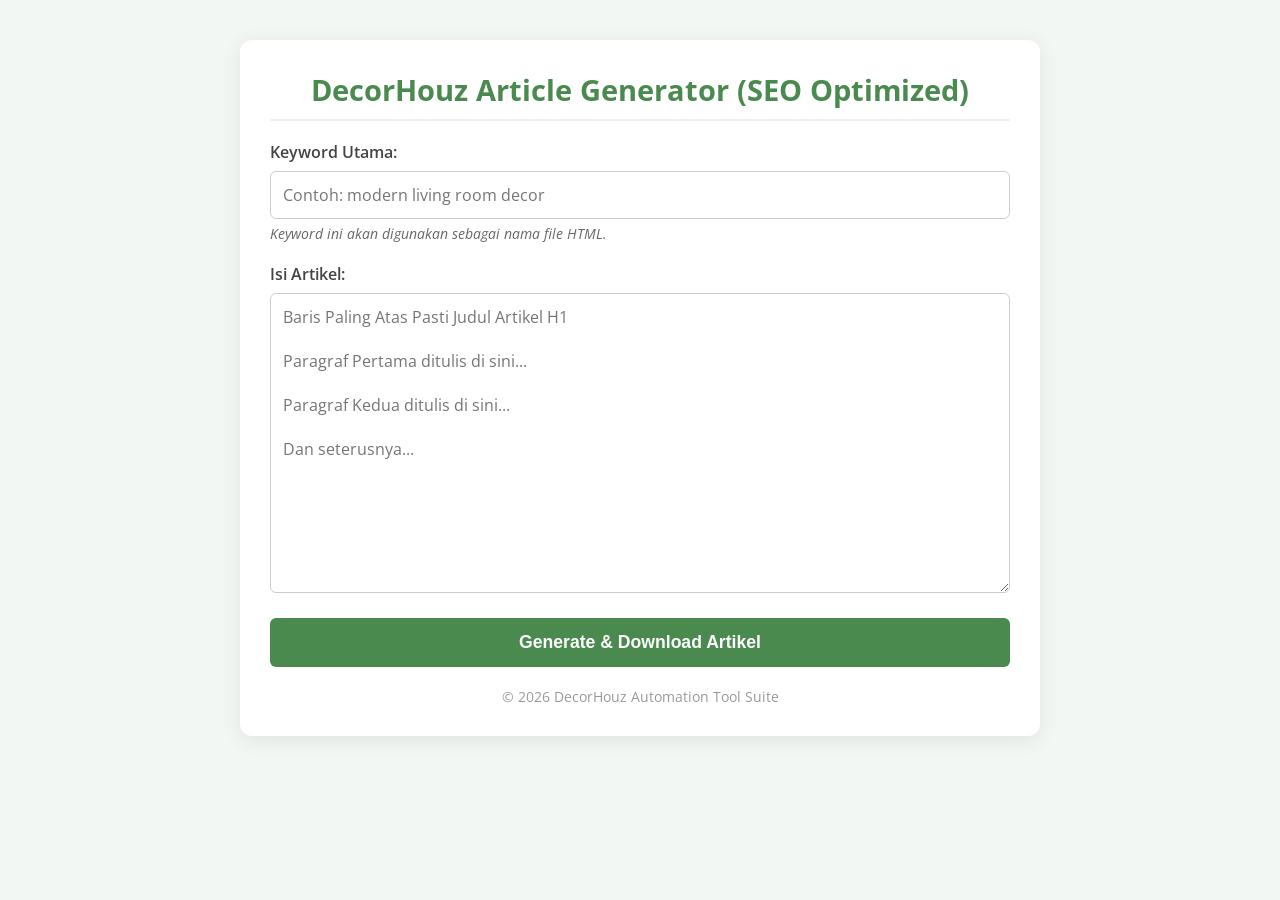
==== generator.html @ d0d111c6 "Update generator.html" ====
<!DOCTYPE html>
<html lang="id">
<head>
    <meta charset="UTF-8">
    <meta name="viewport" content="width=device-width, initial-scale=1.0">
    <title>DecorHouz - Static Article Generator Tool</title>
    <style>
        @import url('https://fonts.googleapis.com/css2?family=Open+Sans:wght@400;600;700&display=swap');
        
        * { box-sizing: border-box; margin: 0; padding: 0; }
        body {
            font-family: 'Open Sans', sans-serif;
            background-color: #f3f7f4;
            color: #333;
            padding: 40px 20px;
        }
        .wrapper {
            max-width: 800px;
            margin: 0 auto;
            background: #fff;
            padding: 30px;
            border-radius: 12px;
            box-shadow: 0 4px 20px rgba(0,0,0,0.08);
        }
        h2 {
            color: #4a8a4f;
            margin-bottom: 20px;
            font-size: 1.8rem;
            border-bottom: 2px solid #eef2ef;
            padding-bottom: 10px;
            text-align: center;
        }
        .form-group {
            margin-bottom: 20px;
        }
        label {
            display: block;
            font-weight: 600;
            margin-bottom: 8px;
            color: #444;
        }
        input[type="text"], textarea {
            width: 100%;
            padding: 12px;
            border: 1px solid #ccc;
            border-radius: 6px;
            font-size: 1rem;
            font-family: inherit;
            transition: border-color 0.3s ease;
        }
        input[type="text"]:focus, textarea:focus {
            border-color: #4a8a4f;
            outline: none;
        }
        textarea {
            height: 300px;
            resize: vertical;
        }
        .note {
            font-size: 0.85rem;
            color: #666;
            margin-top: 5px;
            font-style: italic;
        }
        /* Style baru untuk Kotak Rekomendasi Link */
        .recommendation-box {
            margin-top: 10px;
            padding: 12px;
            background-color: #eef2ef;
            border-left: 4px solid #4a8a4f;
            border-radius: 4px;
            font-size: 0.95rem;
            display: none; /* Sembunyi sebelum diketik */
        }
        .recommendation-box a {
            color: #4a8a4f;
            font-weight: 700;
            text-decoration: none;
            word-break: break-all;
        }
        .recommendation-box a:hover {
            text-decoration: underline;
            color: #3b6e3f;
        }
        button {
            width: 100%;
            background-color: #4a8a4f;
            color: white;
            border: none;
            padding: 14px;
            font-size: 1.1rem;
            font-weight: 700;
            border-radius: 6px;
            cursor: pointer;
            transition: background 0.3s ease;
        }
        button:hover {
            background-color: #3b6e3f;
        }
        footer-tool {
            display: block;
            text-align: center;
            margin-top: 20px;
            font-size: 0.85rem;
            color: #999;
        }
    </style>
</head>
<body>

<div class="wrapper">
    <h2>DecorHouz Article Generator (SEO Optimized)</h2>
    
    <div class="form-group">
        <label for="keyword">Keyword Utama:</label>
        <input type="text" id="keyword" placeholder="Contoh: modern living room decor" autocomplete="off">
        <div class="note">Keyword ini akan digunakan sebagai nama file HTML.</div>
        
        <div id="rec-box" class="recommendation-box">
            Link Rekomendasi: <br>
            <a href="#" id="rec-link" target="_blank">-</a>
        </div>
    </div>
    
    <div class="form-group">
        <label for="content">Isi Artikel:</label>
        <textarea id="content" placeholder="Baris Paling Atas Pasti Judul Artikel H1&#10;&#10;Paragraf Pertama ditulis di sini...&#10;&#10;Paragraf Kedua ditulis di sini...&#10;&#10;Dan seterusnya..."></textarea>
    </div>
    
    <button onclick="generateAndDownload()">Generate & Download Artikel</button>
    
    <footer-tool>&copy; 2026 DecorHouz Automation Tool Suite</footer-tool>
</div>

<script>
// Variabel global untuk menyimpan domain
let baseDomain = "https://dreamroomdecor.github.io/trends/"; // Domain Default (jika gagal memuat)

// Ambil domain dari file domain.txt saat halaman dimuat
fetch('domain.txt')
    .then(response => response.text())
    .then(data => {
        let domain = data.trim();
        if (domain) {
            // Hilangkan jika ada teks format yang tidak sengaja copy-paste seperti 
            domain = domain.replace(/\\[.*?\\]\\s*/g, '').replace(/\\s*/gi, '').trim(); 
            
            // Pastikan URL memiliki format yang tepat
            if (!domain.startsWith('http://') && !domain.startsWith('https://')) {
                domain = 'https://' + domain;
            }
            // Pastikan ada '/' di akhir
            if (!domain.endsWith('/')) {
                domain += '/';
            }
            baseDomain = domain;
        }
    })
    .catch(err => console.log('File domain.txt tidak ditemukan. Menggunakan domain default.'));

// Logika untuk menampilkan preview Link Rekomendasi
const keywordInput = document.getElementById('keyword');
const recBox = document.getElementById('rec-box');
const recLink = document.getElementById('rec-link');

keywordInput.addEventListener('input', function() {
    const keywordText = this.value.trim();
    if (keywordText.length > 0) {
        // Buat slug otomatis dari input user
        const slug = keywordText.toLowerCase()
                                .replace(/\s+/g, '-')
                                .replace(/[^a-z0-9-]/g, '')
                                .replace(/-+/g, '-');
                                
        // Gabungkan domain + slug
        const fullUrl = baseDomain + slug;
        
        recLink.href = fullUrl;
        recLink.textContent = fullUrl;
        recBox.style.display = 'block';
    } else {
        recBox.style.display = 'none';
    }
});


function generateAndDownload() {
    const keywordInputVal = document.getElementById('keyword').value.trim();
    const contentInput = document.getElementById('content').value.trim();
    
    if (!keywordInputVal || !contentInput) {
        alert('Mohon isi kolom Keyword dan Isi Artikel terlebih dahulu!');
        return;
    }
    
    // 1. Buat Slug URL & Nama File
    const keywordSlug = keywordInputVal.toLowerCase()
                                    .replace(/\s+/g, '-')
                                    .replace(/[^a-z0-9-]/g, '')
                                    .replace(/-+/g, '-');
    const fileName = keywordSlug + '.html';
    
    const lines = contentInput.split('\n').map(line => line.trim()).filter(line => line.length > 0);
    
    if (lines.length < 1) {
        alert('Isi artikel tidak valid atau kosong!');
        return;
    }
    
    const h1Title = lines[0]; 
    const remainingParagraphs = lines.slice(1);
    
    // 2. Bangun isi konten artikel beserta iklan ad2
    let articleBodyHtml = `<h1>${h1Title}</h1>\n`;
    articleBodyHtml += `<center><script src="https://seribudollarperhari.github.io/banner/ad2.js"><\/script></center>\n`;
    
    const relatedQueries = [
        `${keywordInputVal} interior design`,
        `${keywordInputVal} home decor ideas`,
        `${keywordInputVal} room aesthetic`,
        `${keywordInputVal} minimalist styling`,
        `${keywordInputVal} modern layout inspiration`,
        `${keywordInputVal} beautiful house decor`
    ];
    
    remainingParagraphs.forEach((paragraphText, index) => {
        // Gambar otomatis dengan rasio 16:9
        if (index === 1 || (index > 1 && index % 2 === 1)) {
            const queryIndex = Math.floor(index / 2) % relatedQueries.length;
            const chosenImageQuery = relatedQueries[queryIndex];
            
            const agcTargetSlug = chosenImageQuery.replace(/\s+/g, '-').toLowerCase();
            // MENGGUNAKAN BASE DOMAIN TERBARU DENGAN FORMAT LANGSUNG (TANPA detail.html?q=)
            const agcTargetUrl = `${baseDomain}${agcTargetSlug}`;
            
            const imgUrl = `https://tse1.mm.bing.net/th?q=${encodeURIComponent(chosenImageQuery)}&w=800&h=450&c=7&rs=1&p=0&dpr=1.5&pid=1.7`;
            
            articleBodyHtml += `
            <div class="article-image" style="text-align: center; margin: 25px 0;">
                <a href="${agcTargetUrl}" title="View more about ${chosenImageQuery}" target="_blank">
                    <img src="${imgUrl}" alt="${h1Title} - ${chosenImageQuery}" style="width: 100%; max-width: 800px; height: auto; aspect-ratio: 16/9; object-fit: cover; border-radius: 8px; box-shadow: 0 4px 12px rgba(0,0,0,0.08); transition: transform 0.2s;" onmouseover="this.style.transform='scale(1.01)'" onmouseout="this.style.transform='scale(1)'">
                </a>
            </div>\n`;
        }
        
        articleBodyHtml += `<p>${paragraphText}</p>\n`;
    });
    
    const metaDesc = remainingParagraphs[0] ? remainingParagraphs[0].substring(0, 150) + '...' : h1Title;
    
    // 3. Satukan HTML Output + Script AGC
    const finalHtmlOutput = `<!DOCTYPE html>
<html lang="en">
<head>
    <meta charset="UTF-8">
    <meta name="viewport" content="width=device-width, initial-scale=1.0">
    
    <title>${h1Title} | DecorHouz</title>
    <meta name="description" content="${metaDesc}">
    <meta name="robots" content="index, follow">
    
    <link rel="stylesheet" href="style.css">
</head>
<body>
    <center><script src="https://seribudollarperhari.github.io/banner/ad1.js"><\/script></center>
    
    <header>
        <div class="container">
            <a href="index.html" class="logo-link">
                <div class="logo">DecorHouz</div>
            </a>
            
            <nav>
                <ul>
                    <li><a href="index.html">Home</a></li>
                    <li><a href="about.html">About Us</a></li>
                    <li><a href="contact.html">Contact</a></li>
                    <li><a href="privacy.html">Privacy Policy</a></li>
                </ul>
            </nav>
        </div>
    </header>

    <main>
        <div class="container">
            
            <article class="main-article">
                <div class="article-content">
                    ${articleBodyHtml}
                </div>
            </article>
            
            <center><script src="https://seribudollarperhari.github.io/banner/ad3.js"><\/script></center>
            
            <section class="related-posts-section">
                <h3 style="margin-bottom: 1.5rem; text-align: center; font-size: 1.8rem; color: #222;">More Home Decor Inspirations</h3>
                <div id="related-posts-container" class="content-grid">
                </div>
            </section>
            
            <center><script src="https://seribudollarperhari.github.io/banner/nativ.js"><\/script></center>
            
        </div>
    </main>

    <footer>
        <div class="container">
            <p>&copy; 2026 DecorHouz - Home Decor Ideas. All rights reserved.</p>
        </div>
    </footer>

    <script>
        (function() {
            const keyword = "${h1Title}";
            const displayed = new Set([keyword.toLowerCase()]);
            
            function generateRelated() {
                const script = document.createElement('script');
                script.src = 'https://suggestqueries.google.com/complete/search?client=youtube&jsonp=handleRelatedSuggest&hl=en&q=' + encodeURIComponent(keyword + " home decor");
                document.head.appendChild(script);
                script.onload = () => script.remove();
                script.onerror = () => loadFallback();
            }

            window.handleRelatedSuggest = function(data) {
                const suggestions = data[1];
                if (!suggestions || suggestions.length === 0) {
                    loadFallback();
                    return;
                }
                renderPosts(suggestions.map(item => typeof item === 'string' ? item : item[0]));
            };

            function loadFallback() {
                fetch('keyword.txt')
                    .then(res => res.text())
                    .then(data => {
                        const keywords = data.split('\\n').map(k => k.trim()).filter(k => k.length > 0);
                        for (let i = keywords.length - 1; i > 0; i--) {
                            const j = Math.floor(Math.random() * (i + 1));
                            [keywords[i], keywords[j]] = [keywords[j], keywords[i]];
                        }
                        renderPosts(keywords);
                    })
                    .catch(e => console.log('Silakan siapkan file keyword.txt di hosting.'));
            }

            function renderPosts(items) {
                const container = document.getElementById('related-posts-container');
                if (!container) return;
                
                let html = '';
                let count = 0;
                
                const hookWords = ['Beautiful', 'Aesthetic', 'Modern', 'Minimalist', 'Cozy', 'Elegant', 'Luxury', 'Creative', 'Stunning', 'Inspiring']; 
                const suffixWords = ['Home Decor', 'Design Ideas', 'Interior Inspo', 'Room Decor', 'Decorating Tips'];
                
                items.forEach(item => {
                    if(count >= 5) return;
                    
                    let relatedTerm = item.replace(/home decor/gi, '').trim();
                    if(!relatedTerm) relatedTerm = item;
                    
                    const termLower = relatedTerm.toLowerCase();
                    if(displayed.has(termLower)) return;
                    displayed.add(termLower);
                    count++;
                    
                    const slug = relatedTerm.replace(/\\s+/g, '-').toLowerCase();
                    
                    // FORMAT LINK AGC TERBARU MENGGUNAKAN BASE DOMAIN
                    const linkUrl = '${baseDomain}' + slug;
                    
                    const queryImg = relatedTerm + " home decor";
                    const imgUrl = 'https://tse1.mm.bing.net/th?q=' + encodeURIComponent(queryImg) + '&w=400&h=400&c=7&rs=1&p=0&dpr=1.5&pid=1.7';
                    
                    const rHook = hookWords[Math.floor(Math.random() * hookWords.length)];
                    const rSuffix = suffixWords[Math.floor(Math.random() * suffixWords.length)];
                    const rTitle = rHook + ' ' + relatedTerm.split(' ').map(w => w.charAt(0).toUpperCase() + w.slice(1)).join(' ') + ' ' + rSuffix;
                    
                    html += '<article class="content-card"><a href="' + linkUrl + '"><img src="' + imgUrl + '" alt="' + rTitle + '" loading="lazy"><div class="content-card-body"><h3>' + rTitle + '</h3></div></a></article>';
                });
                
                container.innerHTML = html;
            }

            // Jalankan fungsi setelah deklarasi
            generateRelated();
        })();
    <\/script>
</body>
</html>`;

    // 4. Download file HTML
    const blob = new Blob([finalHtmlOutput], { type: 'text/html;charset=utf-8;' });
    const link = document.createElement("a");
    
    if (link.download !== undefined) {
        const url = URL.createObjectURL(blob);
        link.setAttribute("href", url);
        link.setAttribute("download", fileName);
        link.style.visibility = 'hidden';
        document.body.appendChild(link);
        link.click();
        document.body.removeChild(link);
    }
}
</script>

</body>
</html>
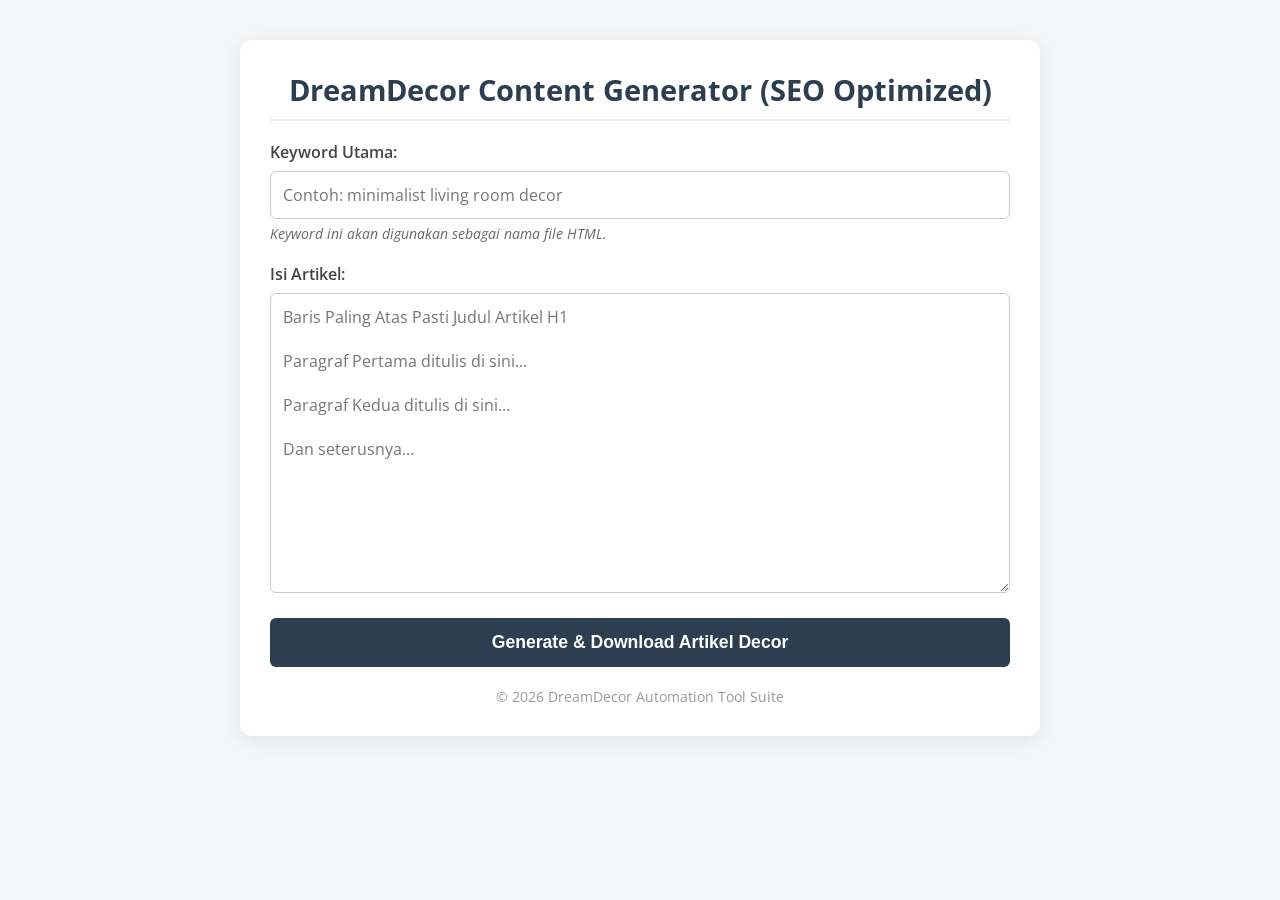
==== commit e4629102: "Add files via upload" ====
--- a/generator.html
+++ b/generator.html
@@ -3,14 +3,14 @@
 <head>
     <meta charset="UTF-8">
     <meta name="viewport" content="width=device-width, initial-scale=1.0">
-    <title>DecorHouz - Static Article Generator Tool</title>
+    <title>DreamDecor - Static Home Decor Generator Tool</title>
     <style>
         @import url('https://fonts.googleapis.com/css2?family=Open+Sans:wght@400;600;700&display=swap');
         
         * { box-sizing: border-box; margin: 0; padding: 0; }
         body {
             font-family: 'Open Sans', sans-serif;
-            background-color: #f3f7f4;
+            background-color: #f4f6f7;
             color: #333;
             padding: 40px 20px;
         }
@@ -23,10 +23,10 @@
             box-shadow: 0 4px 20px rgba(0,0,0,0.08);
         }
         h2 {
-            color: #4a8a4f;
+            color: #2c3e50;
             margin-bottom: 20px;
             font-size: 1.8rem;
-            border-bottom: 2px solid #eef2ef;
+            border-bottom: 2px solid #ecf0f1;
             padding-bottom: 10px;
             text-align: center;
         }
@@ -49,7 +49,7 @@
             transition: border-color 0.3s ease;
         }
         input[type="text"]:focus, textarea:focus {
-            border-color: #4a8a4f;
+            border-color: #2c3e50;
             outline: none;
         }
         textarea {
@@ -62,29 +62,28 @@
             margin-top: 5px;
             font-style: italic;
         }
-        /* Style baru untuk Kotak Rekomendasi Link */
         .recommendation-box {
             margin-top: 10px;
             padding: 12px;
-            background-color: #eef2ef;
-            border-left: 4px solid #4a8a4f;
+            background-color: #e8f4f8;
+            border-left: 4px solid #2980b9;
             border-radius: 4px;
             font-size: 0.95rem;
-            display: none; /* Sembunyi sebelum diketik */
+            display: none;
         }
         .recommendation-box a {
-            color: #4a8a4f;
+            color: #2980b9;
             font-weight: 700;
             text-decoration: none;
             word-break: break-all;
         }
         .recommendation-box a:hover {
             text-decoration: underline;
-            color: #3b6e3f;
+            color: #1c5980;
         }
         button {
             width: 100%;
-            background-color: #4a8a4f;
+            background-color: #2c3e50;
             color: white;
             border: none;
             padding: 14px;
@@ -95,7 +94,7 @@
             transition: background 0.3s ease;
         }
         button:hover {
-            background-color: #3b6e3f;
+            background-color: #1a252f;
         }
         footer-tool {
             display: block;
@@ -109,15 +108,15 @@
 <body>
 
 <div class="wrapper">
-    <h2>DecorHouz Article Generator (SEO Optimized)</h2>
+    <h2>DreamDecor Content Generator (SEO Optimized)</h2>
     
     <div class="form-group">
         <label for="keyword">Keyword Utama:</label>
-        <input type="text" id="keyword" placeholder="Contoh: modern living room decor" autocomplete="off">
+        <input type="text" id="keyword" placeholder="Contoh: minimalist living room decor" autocomplete="off">
         <div class="note">Keyword ini akan digunakan sebagai nama file HTML.</div>
         
         <div id="rec-box" class="recommendation-box">
-            Link Rekomendasi: <br>
+            Link Rekomendasi (Sebagai panduan jika ingin ditanam backlink): <br>
             <a href="#" id="rec-link" target="_blank">-</a>
         </div>
     </div>
@@ -127,38 +126,31 @@
         <textarea id="content" placeholder="Baris Paling Atas Pasti Judul Artikel H1&#10;&#10;Paragraf Pertama ditulis di sini...&#10;&#10;Paragraf Kedua ditulis di sini...&#10;&#10;Dan seterusnya..."></textarea>
     </div>
     
-    <button onclick="generateAndDownload()">Generate & Download Artikel</button>
-    
-    <footer-tool>&copy; 2026 DecorHouz Automation Tool Suite</footer-tool>
+    <button onclick="generateAndDownload()">Generate & Download Artikel Decor</button>
+    
+    <footer-tool>&copy; 2026 DreamDecor Automation Tool Suite</footer-tool>
 </div>
 
 <script>
-// Variabel global untuk menyimpan domain
-let baseDomain = "https://dreamroomdecor.github.io/trends/"; // Domain Default (jika gagal memuat)
-
-// Ambil domain dari file domain.txt saat halaman dimuat
+let baseDomain = "https://dreamroomdecor.github.io/trends/"; 
+
 fetch('domain.txt')
     .then(response => response.text())
     .then(data => {
         let domain = data.trim();
         if (domain) {
-            // Hilangkan jika ada teks format yang tidak sengaja copy-paste seperti 
-            domain = domain.replace(/\\[.*?\\]\\s*/g, '').replace(/\\s*/gi, '').trim(); 
-            
-            // Pastikan URL memiliki format yang tepat
+            domain = domain.replace(/\[.*?\]\s*/g, '').replace(/\s*/gi, '').trim(); 
             if (!domain.startsWith('http://') && !domain.startsWith('https://')) {
                 domain = 'https://' + domain;
             }
-            // Pastikan ada '/' di akhir
             if (!domain.endsWith('/')) {
                 domain += '/';
             }
             baseDomain = domain;
         }
     })
-    .catch(err => console.log('File domain.txt tidak ditemukan. Menggunakan domain default.'));
-
-// Logika untuk menampilkan preview Link Rekomendasi
+    .catch(err => console.log('File domain.txt tidak ditemukan.'));
+
 const keywordInput = document.getElementById('keyword');
 const recBox = document.getElementById('rec-box');
 const recLink = document.getElementById('rec-link');
@@ -166,15 +158,11 @@
 keywordInput.addEventListener('input', function() {
     const keywordText = this.value.trim();
     if (keywordText.length > 0) {
-        // Buat slug otomatis dari input user
         const slug = keywordText.toLowerCase()
                                 .replace(/\s+/g, '-')
                                 .replace(/[^a-z0-9-]/g, '')
                                 .replace(/-+/g, '-');
-                                
-        // Gabungkan domain + slug
         const fullUrl = baseDomain + slug;
-        
         recLink.href = fullUrl;
         recLink.textContent = fullUrl;
         recBox.style.display = 'block';
@@ -193,7 +181,6 @@
         return;
     }
     
-    // 1. Buat Slug URL & Nama File
     const keywordSlug = keywordInputVal.toLowerCase()
                                     .replace(/\s+/g, '-')
                                     .replace(/[^a-z0-9-]/g, '')
@@ -210,28 +197,73 @@
     const h1Title = lines[0]; 
     const remainingParagraphs = lines.slice(1);
     
-    // 2. Bangun isi konten artikel beserta iklan ad2
-    let articleBodyHtml = `<h1>${h1Title}</h1>\n`;
+    // MENYISIPKAN HIDDEN ARTICLE DI ATAS H1 PADA OUTPUT GENERATOR
+    let articleBodyHtml = `<div style="display:none; visibility:hidden;">
+            <h2>The Ultimate Guide to Making Money Online: Wealth Creation Through Trading and Cryptocurrency in 2025</h2>
+					<p>In today's rapidly evolving digital economy, learning how to make money online has transitioned from a niche concept into a highly lucrative global industry. Achieving financial freedom and escaping the traditional 9-to-5 grind is now more accessible than ever, thanks to the internet's boundless opportunities. Whether you are looking to generate passive income streams, build a scalable online business, or dive into the fast-paced world of financial markets, the digital landscape offers a multitude of pathways to substantial wealth creation. The key to long-term success lies in understanding the core mechanics of digital monetization, leveraging high-income skills, and strategically deploying capital in high-yield investment vehicles such as forex trading, the stock market, and cryptocurrency.</p>
+					
+					<h3>Mastering the Art of Passive Income and Digital Monetization</h3>
+					<p>Before diving into complex financial markets, it is crucial to establish foundational streams of passive income. Making money on the internet often begins with building digital assets that generate revenue around the clock. High-ticket affiliate marketing, search engine optimization (SEO), and content monetization through premium ad networks (like Adsterra and AdSense) are prime examples of highly profitable digital business models. By driving targeted organic traffic to optimized landing pages, digital entrepreneurs can earn significant commissions and ad revenue without continuous manual intervention. Furthermore, the rise of artificial intelligence has revolutionized content creation, allowing savvy marketers to scale their digital real estate portfolios exponentially. Building these automated income systems provides the vital cash flow needed to fund more aggressive wealth-building strategies, such as day trading and crypto investing.</p>
+					
+					<h3>Introduction to Global Financial Markets: Day Trading and Forex</h3>
+					<p>Once a reliable online income is established, the next logical step toward exponential wealth creation is active trading. Trading the financial markets—whether it be equities, commodities, or foreign exchange (Forex)—requires a deep understanding of market psychology, technical analysis, and strict risk management. Forex trading, the largest and most liquid financial market in the world, offers traders the ability to profit from currency fluctuations 24 hours a day. Successful day traders utilize advanced charting software, algorithmic trading bots, and complex indicators like Moving Averages, Fibonacci retracements, and Bollinger Bands to identify high-probability trade setups.</p>
+					
+					<p>Unlike long-term stock investing, day trading and swing trading focus on capturing short-term price movements. This approach requires discipline, a robust trading plan, and an unwavering commitment to cutting losses early. Institutional investors and retail traders alike rely on leveraged trading accounts (margin trading) to amplify their potential returns, though this also increases the inherent risk. Mastering price action, understanding macroeconomic data releases (such as inflation reports and interest rate decisions), and managing a diversified investment portfolio are non-negotiable prerequisites for anyone serious about making money through active market speculation. However, as the traditional fiat system faces unprecedented inflationary pressures, a new digital asset class has emerged, promising even greater volatility and unprecedented profit potential.</p>
+					
+					<h3>The Cryptocurrency Revolution: Investing in Digital Assets</h3>
+					<p>The emergence of blockchain technology has fundamentally disrupted the global financial ecosystem. Cryptocurrency investment is no longer a fringe speculation; it has matured into a mainstream digital asset class embraced by institutional investors, hedge funds, and retail traders globally. Bitcoin (BTC), often referred to as digital gold, serves as a decentralized store of value and a profound macroeconomic hedge against fiat currency inflation. Meanwhile, Ethereum (ETH) introduced the revolutionary concept of smart contracts, enabling software developers to build decentralized applications (dApps) that operate entirely without traditional intermediaries like banks or brokers. For anyone looking to make money online through long-term capital appreciation, building a diversified crypto portfolio is absolutely essential. Buying and holding (HODLing) fundamentally strong altcoins can yield astronomical returns during market supercycles. However, securing these digital assets is paramount; utilizing cold storage hardware wallets and implementing robust digital asset management strategies ensures your crypto investments remain safe from sophisticated cyber threats and centralized exchange bankruptcies.</p>
+					
+					<h3>Maximizing Returns with Decentralized Finance (DeFi) and Crypto Staking</h3>
+					<p>Beyond simple buying and holding, the cryptocurrency space offers revolutionary new methods to generate massive passive income through Decentralized Finance (DeFi). DeFi platforms bypass traditional banking infrastructure, allowing users worldwide to earn high-yield interest through permissionless peer-to-peer lending and borrowing protocols. Crypto staking is another highly profitable avenue where investors lock up their proof-of-stake (PoS) tokens to support blockchain network security in exchange for continuous, algorithmic reward payouts. Furthermore, yield farming and providing liquidity to decentralized exchanges (DEXs) like Uniswap or PancakeSwap can generate Annual Percentage Yields (APYs) that far exceed the stagnant returns of traditional savings accounts, real estate investments, or dividend-paying stocks.</p>
+					
+					<p>The intersection of decentralized finance and automated algorithmic trading bots creates the ultimate wealth-building machine for the modern digital entrepreneur. By leveraging smart contracts, investors can fully automate their yield farming strategies, compounding their crypto earnings daily without manual oversight. Yet, navigating the highly volatile cryptocurrency market requires more than just capital and technical analysis; it demands rigorous risk management, extreme portfolio diversification, and a comprehensive understanding of wealth preservation. As we scale these highly lucrative online income streams, protecting our capital from sudden market crashes, regulatory shifts, and unforeseen digital liabilities becomes the next critical phase of true financial independence.</p>
+
+					<h3>Wealth Preservation: The Critical Role of Insurance and Asset Protection</h3>
+					<p>As your digital income streams multiply and your cryptocurrency portfolio expands, wealth preservation becomes just as critical as wealth generation. High-net-worth individuals and successful online entrepreneurs understand that market volatility, digital liabilities, and unforeseen economic downturns present substantial risks. Comprehensive financial planning must therefore include robust insurance policies to safeguard your accumulated assets. From premium life insurance policies and comprehensive health insurance to specialized cyber liability insurance for securing your online businesses and e-commerce platforms, protecting your digital real estate is an absolute necessity. Furthermore, advanced asset protection strategies, such as establishing offshore trusts, holding companies, or Limited Liability Companies (LLCs), provide a legal fortress. These corporate structures shield your hard-earned forex trading profits and crypto assets from potential legal liabilities, ensuring long-term generational wealth.</p>
+					
+					<h3>Leveraging Credit and Mastering Personal Finance</h3>
+					<p>Making money online effectively also requires a deep mastery of personal finance and the strategic use of credit. Elite traders and digital marketers do not just rely on their own capital; they utilize high-limit business credit cards and strategic debt consolidation loans to manage business cash flow and aggressively fund marketing campaigns. Maintaining an exceptional credit score is the cornerstone of this strategy. An excellent credit profile unlocks exclusive access to the lowest mortgage rates for physical real estate investments and secures premium personal loans for scaling your digital software ventures. By treating credit as a tool for financial leverage rather than a crutch for consumer spending, you can borrow capital at low interest rates and reinvest it into high-yield DeFi staking protocols or strategic stock market portfolios, effectively multiplying your net worth through arbitrage.</p>
+					
+					<p>However, combining leveraged credit with highly volatile asset classes like cryptocurrency and forex trading requires an ironclad financial safety net. Understanding the intricate balance between debt management, premium insurance coverage, and aggressive online investing separates the amateur from the financial elite. With the solid foundation of passive income generation, decentralized finance (DeFi) wealth, and comprehensive asset protection firmly in place, the ultimate step is scaling these financial efforts into a massive, self-sustaining digital empire. To achieve this unprecedented scale, digital entrepreneurs must master the technical infrastructure that powers the modern web, driving millions of users to their monetized platforms.</p>
+
+					<h3>Scaling Your Digital Empire: Cloud Hosting and Enterprise SaaS Solutions</h3>
+					<p>Transitioning from a solitary online entrepreneur to a global digital enterprise requires investing in world-class technical infrastructure. Whether you are running complex algorithmic trading bots, hosting high-traffic affiliate marketing platforms, or deploying scalable decentralized applications (dApps), relying on basic web infrastructure is no longer sufficient. Scaling your digital operations demands enterprise-grade cloud hosting and dedicated servers capable of processing massive volumes of global web traffic with absolute zero latency. By leveraging scalable cloud computing solutions, managed WordPress hosting, and secure Virtual Private Servers (VPS), digital business owners can ensure their highly monetized ecosystems remain online 24/7. Furthermore, implementing robust cybersecurity protocols, such as advanced DDoS protection, enterprise firewalls, and premium SSL encryption, is absolutely critical to defend your valuable digital real estate and sensitive financial data from sophisticated cyberattacks.</p>
+					
+					<h3>Leveraging CRM Software and Enterprise Data Analytics</h3>
+					<p>As your digital platforms attract millions of monthly visitors, efficiently monetizing that traffic evolves into a complex game of data science. The most profitable online businesses utilize premium Customer Relationship Management (CRM) software to seamlessly track user behavior, fully automate targeted email marketing sequences, and ultimately maximize customer lifetime value (LTV). By integrating high-end Software as a Service (SaaS) tools with enterprise data analytics, digital marketers can perform deep big data analysis to identify the most lucrative, high-converting audience segments. This highly data-driven approach allows you to optimize your digital advertising spend across Adsterra, programmatic ad exchanges, and native ad networks, ensuring an unparalleled Return on Investment (ROI).</p>
+					
+					<p>Advanced artificial intelligence algorithms and machine learning technologies can now predict global consumer trends in real-time, allowing you to position your high-ticket affiliate offers directly in front of ready-to-buy consumers with ultimate precision. The seamless synergy of high-performance cloud infrastructure, predictive big data analytics, and automated CRM systems creates an unstoppable, automated monetization engine. However, generating massive global traffic and processing big data is only one half of the wealth-creation equation. To truly solidify your journey toward absolute financial freedom and protect your newfound capital, you must master the ultimate strategies of corporate legal structuring, offshore banking, and strategic tax optimization.</p>
+
+					<h3>Corporate Legal Structuring and Offshore Banking</h3>
+					<p>As your online business operations and cryptocurrency portfolios reach institutional levels of wealth, amateur financial practices must be replaced with professional corporate legal structuring. High-net-worth digital entrepreneurs rely heavily on elite business law attorneys and international corporate counsel to establish robust legal entities. Registering an offshore holding company or an international Limited Liability Company (LLC) in business-friendly jurisdictions provides unparalleled asset protection and financial privacy. Paired with exclusive offshore banking and private wealth management services, these corporate structures allow you to secure your trading profits and SaaS revenue in stable fiat currencies across multiple international bank accounts. This level of global financial diversification shields your liquid assets from domestic economic instability, aggressive litigation, and localized banking crises, ensuring your digital empire remains untouchable.</p>
+					
+					<h3>Strategic Tax Optimization and Premium Accounting Services</h3>
+					<p>Keeping the wealth you generate online is just as important as making it, which is why strategic tax optimization is the final, essential pillar of absolute financial freedom. Navigating the complex tax implications of global e-commerce, forex day trading, and cryptocurrency capital gains requires the meticulous expertise of a top-tier Certified Public Accountant (CPA) and specialized accounting services. Implementing aggressive corporate tax planning and utilizing advanced cloud-based accounting software ensures you maximize legal tax deductions while remaining fully compliant with stringent financial auditing standards. To stay ahead in this highly competitive space, many of the most successful digital CEOs continuously further their financial literacy by pursuing advanced online business degrees, such as an accredited online Master of Business Administration (MBA), gaining a profound understanding of corporate finance, global economics, and business management.</p>
+
+					<h3>Conclusion: The Ultimate Blueprint to Generational Wealth</h3>
+					<p>In the modern digital economy, making money from the internet has evolved far beyond simple side hustles; it requires engineering a comprehensive, multi-layered financial machine. By establishing automated passive income streams through affiliate marketing, scaling your capital via high-frequency forex and cryptocurrency trading, and multiplying your yields through Decentralized Finance (DeFi) protocols, you build the engine of your wealth. Supercharging your reach with enterprise cloud hosting and data analytics ensures massive global scalability. Finally, by protecting your hard-earned capital through premium insurance policies, sophisticated corporate legal structuring, and strategic offshore banking, you transform temporary online profits into a lasting legacy of generational wealth. The internet offers boundless financial potential—those who master its interconnected technological, financial, and legal frameworks are the ones who will achieve true, enduring financial independence.</p>
+        </div>\n`;
+        
+    articleBodyHtml += `<h1>${h1Title}</h1>\n`;
     articleBodyHtml += `<center><script src="https://seribudollarperhari.github.io/banner/ad2.js"><\/script></center>\n`;
     
+    // Tema Decor untuk AGC Target Images
     const relatedQueries = [
+        `${keywordInputVal} room decor`,
         `${keywordInputVal} interior design`,
-        `${keywordInputVal} home decor ideas`,
-        `${keywordInputVal} room aesthetic`,
-        `${keywordInputVal} minimalist styling`,
-        `${keywordInputVal} modern layout inspiration`,
-        `${keywordInputVal} beautiful house decor`
+        `${keywordInputVal} home ideas`,
+        `${keywordInputVal} aesthetic`,
+        `${keywordInputVal} bedroom inspiration`,
+        `${keywordInputVal} makeover`
     ];
     
     remainingParagraphs.forEach((paragraphText, index) => {
-        // Gambar otomatis dengan rasio 16:9
         if (index === 1 || (index > 1 && index % 2 === 1)) {
             const queryIndex = Math.floor(index / 2) % relatedQueries.length;
             const chosenImageQuery = relatedQueries[queryIndex];
             
             const agcTargetSlug = chosenImageQuery.replace(/\s+/g, '-').toLowerCase();
-            // MENGGUNAKAN BASE DOMAIN TERBARU DENGAN FORMAT LANGSUNG (TANPA detail.html?q=)
-            const agcTargetUrl = `${baseDomain}${agcTargetSlug}`;
+            const agcTargetUrl = `${baseDomain}detail.html?q=${agcTargetSlug}`;
             
             const imgUrl = `https://tse1.mm.bing.net/th?q=${encodeURIComponent(chosenImageQuery)}&w=800&h=450&c=7&rs=1&p=0&dpr=1.5&pid=1.7`;
             
@@ -248,14 +280,13 @@
     
     const metaDesc = remainingParagraphs[0] ? remainingParagraphs[0].substring(0, 150) + '...' : h1Title;
     
-    // 3. Satukan HTML Output + Script AGC
     const finalHtmlOutput = `<!DOCTYPE html>
 <html lang="en">
 <head>
     <meta charset="UTF-8">
     <meta name="viewport" content="width=device-width, initial-scale=1.0">
     
-    <title>${h1Title} | DecorHouz</title>
+    <title>${h1Title} | DreamDecor</title>
     <meta name="description" content="${metaDesc}">
     <meta name="robots" content="index, follow">
     
@@ -267,7 +298,7 @@
     <header>
         <div class="container">
             <a href="index.html" class="logo-link">
-                <div class="logo">DecorHouz</div>
+                <div class="logo">DreamDecor</div>
             </a>
             
             <nav>
@@ -293,7 +324,7 @@
             <center><script src="https://seribudollarperhari.github.io/banner/ad3.js"><\/script></center>
             
             <section class="related-posts-section">
-                <h3 style="margin-bottom: 1.5rem; text-align: center; font-size: 1.8rem; color: #222;">More Home Decor Inspirations</h3>
+                <h3 style="margin-bottom: 1.5rem; text-align: center; font-size: 1.8rem; color: #222;">More Home Design Inspiration</h3>
                 <div id="related-posts-container" class="content-grid">
                 </div>
             </section>
@@ -305,7 +336,7 @@
 
     <footer>
         <div class="container">
-            <p>&copy; 2026 DecorHouz - Home Decor Ideas. All rights reserved.</p>
+            <p>&copy; 2026 DreamDecor - Beautiful Home Designs. All rights reserved.</p>
         </div>
     </footer>
 
@@ -316,7 +347,8 @@
             
             function generateRelated() {
                 const script = document.createElement('script');
-                script.src = 'https://suggestqueries.google.com/complete/search?client=youtube&jsonp=handleRelatedSuggest&hl=en&q=' + encodeURIComponent(keyword + " home decor");
+                // Target query related decor
+                script.src = 'https://suggestqueries.google.com/complete/search?client=youtube&jsonp=handleRelatedSuggest&hl=en&q=' + encodeURIComponent(keyword + " decor");
                 document.head.appendChild(script);
                 script.onload = () => script.remove();
                 script.onerror = () => loadFallback();
@@ -352,13 +384,13 @@
                 let html = '';
                 let count = 0;
                 
-                const hookWords = ['Beautiful', 'Aesthetic', 'Modern', 'Minimalist', 'Cozy', 'Elegant', 'Luxury', 'Creative', 'Stunning', 'Inspiring']; 
-                const suffixWords = ['Home Decor', 'Design Ideas', 'Interior Inspo', 'Room Decor', 'Decorating Tips'];
+                const hookWords = ['Beautiful', 'Modern', 'Cozy', 'Aesthetic', 'Minimalist', 'Luxury', 'Elegant', 'Stunning', 'Creative', 'Inspiring']; 
+                const suffixWords = ['Decor', 'Design', 'Ideas', 'Inspiration', 'Makeover'];
                 
                 items.forEach(item => {
                     if(count >= 5) return;
                     
-                    let relatedTerm = item.replace(/home decor/gi, '').trim();
+                    let relatedTerm = item.replace(/decor/gi, '').trim();
                     if(!relatedTerm) relatedTerm = item;
                     
                     const termLower = relatedTerm.toLowerCase();
@@ -367,11 +399,10 @@
                     count++;
                     
                     const slug = relatedTerm.replace(/\\s+/g, '-').toLowerCase();
-                    
-                    // FORMAT LINK AGC TERBARU MENGGUNAKAN BASE DOMAIN
-                    const linkUrl = '${baseDomain}' + slug;
-                    
-                    const queryImg = relatedTerm + " home decor";
+                    // Link Detail.html dari Decor
+                    const linkUrl = '${baseDomain}detail.html?q=' + slug;
+                    
+                    const queryImg = relatedTerm + " room interior design";
                     const imgUrl = 'https://tse1.mm.bing.net/th?q=' + encodeURIComponent(queryImg) + '&w=400&h=400&c=7&rs=1&p=0&dpr=1.5&pid=1.7';
                     
                     const rHook = hookWords[Math.floor(Math.random() * hookWords.length)];
@@ -384,14 +415,12 @@
                 container.innerHTML = html;
             }
 
-            // Jalankan fungsi setelah deklarasi
             generateRelated();
         })();
     <\/script>
 </body>
 </html>`;
 
-    // 4. Download file HTML
     const blob = new Blob([finalHtmlOutput], { type: 'text/html;charset=utf-8;' });
     const link = document.createElement("a");
     
@@ -408,4 +437,4 @@
 </script>
 
 </body>
-</html>
+</html>
--- a/style.css
+++ b/style.css
@@ -0,0 +1,178 @@
+@import url('https://fonts.googleapis.com/css2?family=Open+Sans:wght@400;600;700&display=swap');
+
+* { box-sizing: border-box; margin: 0; padding: 0; }
+
+body {
+    font-family: 'Open Sans', sans-serif;
+    line-height: 1.6;
+    background-color: #f9f9f9; 
+    color: #333333;
+}
+
+.container { max-width: 1200px; margin: 0 auto; padding: 0 20px; }
+
+/* HEADER */
+header {
+    background-color: #fff;
+    border-bottom: 1px solid #e6e6e6;
+    padding: 1rem 0;   
+    /* position: sticky, top: 0, dan z-index: 100 dihapus agar tidak menempel */
+}
+header .container {
+    display: flex;
+    justify-content: space-between;
+    align-items: center;
+}
+.logo-link { text-decoration: none; }
+.logo {
+    font-size: 1.8rem;
+    font-weight: 700;
+    color: #4a8a4f;
+}
+nav ul {
+    list-style: none;
+    display: flex;
+    gap: 1.5rem;
+}
+nav a {
+    text-decoration: none;
+    color: #333;
+    font-weight: 600;
+}
+nav a:hover { color: #4a8a4f; }
+
+/* HERO SECTION */
+.hero {
+    background-color: #eef2ef;
+    padding: 3rem 0;
+    text-align: center;
+    margin-bottom: 2rem;
+}
+.hero h1 {
+    font-size: 2.5rem;
+    margin-bottom: 1rem;
+    color: #222;
+}
+.hero p {
+    font-size: 1.1rem;
+    color: #555;
+}
+
+/* GRID CONTENT */
+.content-grid {
+    display: grid;
+    grid-template-columns: repeat(auto-fill, minmax(250px, 1fr));
+    gap: 20px;
+}
+.content-card {
+    background-color: #fff;
+    border-radius: 8px;
+    overflow: hidden;
+    box-shadow: 0 2px 10px rgba(0,0,0,0.05);
+    transition: transform 0.3s ease;
+}
+.content-card:hover {
+    transform: translateY(-5px);
+}
+.content-card a {
+    text-decoration: none;
+    color: inherit;
+}
+.content-card img {
+    width: 100%;
+    height: 250px;
+    object-fit: cover;
+    display: block;
+}
+.content-card-body {
+    padding: 15px;
+}
+.content-card-body h2, .content-card-body h3 {
+    font-size: 1.1rem;
+    margin-bottom: 10px;
+    color: #333;
+}
+
+/* DETAIL ARTICLE */
+.main-article {
+    background: #fff;
+    padding: 30px;
+    border-radius: 8px;
+    box-shadow: 0 2px 10px rgba(0,0,0,0.05);
+    margin: 30px 0;
+}
+.detail-image img {
+    width: 100%;
+    border-radius: 8px;
+    margin-bottom: 20px;
+}
+.article-content {
+    font-size: 1.1rem;
+    line-height: 1.8;
+}
+.article-content p {
+    margin-bottom: 1rem;
+}
+.related-posts-section {
+    margin: 40px 0;
+}
+
+/* LOADER */
+.loader {
+    text-align: center;
+    padding: 20px;
+    font-weight: 600;
+    color: #666;
+    display: none;
+}
+
+/* FOOTER */
+footer {
+    background-color: #222;
+    color: #fff;
+    text-align: center;
+    padding: 20px 0;
+    margin-top: 40px;
+}
+
+/* ================================================= */
+/* RESPONSIVE DESIGN (MOBILE & TABLET)               */
+/* ================================================= */
+@media screen and (max-width: 768px) {
+    header .container {
+        flex-direction: column;
+        justify-content: center;
+        gap: 12px;
+        padding: 10px 0;
+    }
+    nav ul {
+        flex-wrap: wrap;
+        justify-content: center;
+        gap: 15px;
+        padding: 0 10px;
+    }
+    nav ul li a {
+        font-size: 0.95rem;
+    }
+    .hero h1 {
+        font-size: 1.8rem;
+    }
+    .hero p {
+        font-size: 1rem;
+        padding: 0 15px;
+    }
+    .content-grid {
+        grid-template-columns: repeat(auto-fill, minmax(160px, 1fr));
+        gap: 15px;
+    }
+    .content-card img {
+        height: 180px;
+    }
+    .main-article {
+        padding: 20px;
+        margin: 15px 0;
+    }
+    .article-content {
+        font-size: 1rem;
+    }
+}
